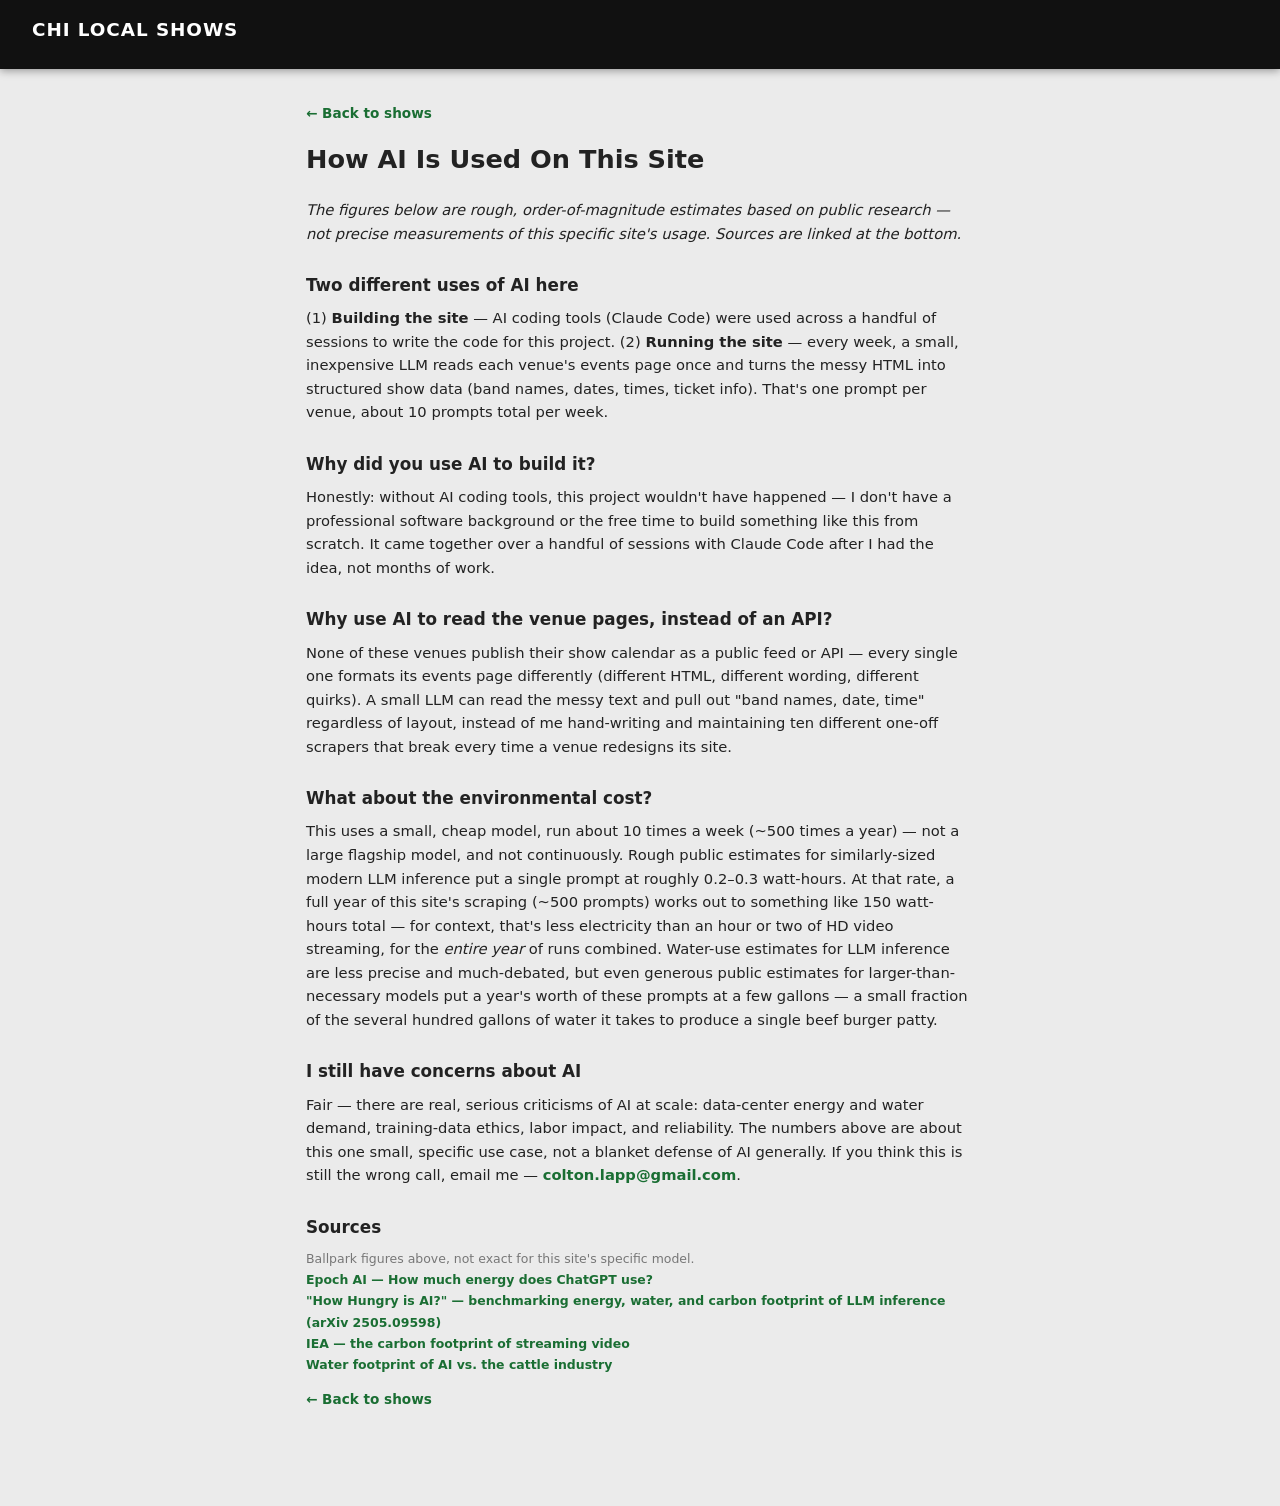
==== ai-usage.html @ 118ca4d9 "Prep site for public launch: docs, badges, UX/CSS polish - Stop displaying the personal "good show" " ====
<!DOCTYPE html>
<html lang="en">
<head>
  <meta charset="utf-8">
  <meta name="viewport" content="width=device-width, initial-scale=1">
  <title>How AI Is Used — Chi Local Shows</title>
  <link rel="stylesheet" href="static/style.css">
</head>
<body>
  <header>
    <div class="header-top">
      <h1><a href="index.html" style="color:inherit">Chi Local Shows</a></h1>
    </div>
  </header>
  <main class="doc-page">
    <a class="back-link" href="index.html">&larr; Back to shows</a>
    <h1>How AI Is Used On This Site</h1>
    <p><em>The figures below are rough, order-of-magnitude estimates based on public research —
    not precise measurements of this specific site's usage. Sources are linked at the bottom.</em></p>

    <h2>Two different uses of AI here</h2>
    <p>(1) <strong>Building the site</strong> — AI coding tools (Claude Code) were used across a
    handful of sessions to write the code for this project. (2) <strong>Running the site</strong>
    — every week, a small, inexpensive LLM reads each venue's events page once and turns the
    messy HTML into structured show data (band names, dates, times, ticket info). That's one
    prompt per venue, about 10 prompts total per week.</p>

    <h2>Why did you use AI to build it?</h2>
    <p>Honestly: without AI coding tools, this project wouldn't have happened — I don't have a
    professional software background or the free time to build something like this from scratch.
    It came together over a handful of sessions with Claude Code after I had the idea, not
    months of work.</p>

    <h2>Why use AI to read the venue pages, instead of an API?</h2>
    <p>None of these venues publish their show calendar as a public feed or API — every single
    one formats its events page differently (different HTML, different wording, different
    quirks). A small LLM can read the messy text and pull out "band names, date, time" regardless
    of layout, instead of me hand-writing and maintaining ten different one-off scrapers that
    break every time a venue redesigns its site.</p>

    <h2>What about the environmental cost?</h2>
    <p>This uses a small, cheap model, run about 10 times a week (~500 times a year) — not a
    large flagship model, and not continuously. Rough public estimates for similarly-sized modern
    LLM inference put a single prompt at roughly 0.2–0.3 watt-hours. At that rate, a full year of
    this site's scraping (~500 prompts) works out to something like 150 watt-hours total — for
    context, that's less electricity than an hour or two of HD video streaming, for the
    <em>entire year</em> of runs combined. Water-use estimates for LLM inference are less precise
    and much-debated, but even generous public estimates for larger-than-necessary models put a
    year's worth of these prompts at a few gallons — a small fraction of the several hundred
    gallons of water it takes to produce a single beef burger patty.</p>

    <h2>I still have concerns about AI</h2>
    <p>Fair — there are real, serious criticisms of AI at scale: data-center energy and water
    demand, training-data ethics, labor impact, and reliability. The numbers above are about this
    one small, specific use case, not a blanket defense of AI generally. If you think this is
    still the wrong call, email me — <a href="mailto:colton.lapp@gmail.com">colton.lapp@gmail.com</a>.</p>

    <h2>Sources</h2>
    <p class="source-list">
      Ballpark figures above, not exact for this site's specific model.<br>
      <a href="https://epoch.ai/gradient-updates/how-much-energy-does-chatgpt-use" target="_blank">Epoch AI — How much energy does ChatGPT use?</a><br>
      <a href="https://arxiv.org/html/2505.09598v1" target="_blank">"How Hungry is AI?" — benchmarking energy, water, and carbon footprint of LLM inference (arXiv 2505.09598)</a><br>
      <a href="https://www.iea.org/commentaries/the-carbon-footprint-of-streaming-video-fact-checking-the-headlines" target="_blank">IEA — the carbon footprint of streaming video</a><br>
      <a href="https://bryantresearch.co.uk/insight-items/comparing-water-footprint-ai/" target="_blank">Water footprint of AI vs. the cattle industry</a>
    </p>

    <a class="back-link" href="index.html">&larr; Back to shows</a>
  </main>
</body>
</html>
---- static/style.css ----
/* ── Reset ─────────────────────────────────────────────────── */
*, *::before, *::after { box-sizing: border-box; margin: 0; padding: 0; }

/* ── Base ──────────────────────────────────────────────────── */
body {
  font-family: system-ui, -apple-system, sans-serif;
  background: #ebebeb;
  color: #111;
  line-height: 1.5;
}

a { color: inherit; text-decoration: none; }
a:hover { text-decoration: underline; }

/* ── Header ────────────────────────────────────────────────── */
header {
  background: #111;
  color: #fff;
  padding: 1rem 2rem;
  position: sticky;
  top: 0;
  z-index: 100;
  box-shadow: 0 2px 8px rgba(0,0,0,.35);
}

.header-top {
  display: flex;
  align-items: center;
  gap: 1.5rem;
  margin-bottom: 0.6rem;
}

header h1 {
  font-size: 1.15rem;
  font-weight: 800;
  letter-spacing: 0.05em;
  text-transform: uppercase;
}

header .subtitle {
  font-size: 0.8rem;
  color: #888;
  flex: 1;
}

/* ── Filters ───────────────────────────────────────────────── */
#filters {
  display: flex;
  flex-direction: column;
  gap: 0.4rem;
}

.filter-row {
  display: flex;
  flex-wrap: wrap;
  align-items: center;
  gap: 0.35rem;
}

.filter-label {
  font-size: 0.65rem;
  font-weight: 700;
  text-transform: uppercase;
  letter-spacing: 0.08em;
  color: #666;
  min-width: 3rem;
}

.filter-btn {
  font-size: 0.72rem;
  font-weight: 500;
  padding: 0.25rem 0.65rem;
  border: 1px solid #333;
  border-radius: 99px;
  background: transparent;
  color: #aaa;
  cursor: pointer;
  transition: background 0.12s, color 0.12s, border-color 0.12s;
  letter-spacing: 0.02em;
  white-space: nowrap;
}

.filter-btn:hover {
  background: #222;
  color: #fff;
  border-color: #555;
}

.filter-btn--active {
  background: #fff;
  color: #111;
  border-color: #fff;
  font-weight: 600;
}

/* ── Layout ────────────────────────────────────────────────── */
main {
  max-width: 960px;
  margin: 2rem auto;
  padding: 0 1rem;
}

/* ── Day section ───────────────────────────────────────────── */
.day-section { margin-bottom: 2.5rem; }

.day-label {
  font-size: 1.15rem;
  font-weight: 800;
  text-transform: uppercase;
  letter-spacing: 0.07em;
  color: #333;
  margin-bottom: 0.85rem;
  padding-bottom: 0.4rem;
  border-bottom: 2px solid #d0d0d0;
}

/* ── Show card ─────────────────────────────────────────────── */
.show-card {
  background: #fff;
  border-radius: 10px;
  box-shadow: 0 1px 4px rgba(0,0,0,.08);
  margin-bottom: 1.25rem;
  overflow: hidden;
  border-left: 4px solid transparent;
}

.show-header {
  padding: 0.85rem 1.1rem;
  border-bottom: 1px solid #eee;
  display: flex;
  flex-direction: column;
  gap: 0.3rem;
}

/* Show header two-column layout */
.show-layout {
  display: flex;
  gap: 0.85rem;
  align-items: flex-start;
}

.show-venue-col {
  flex-shrink: 0;
  width: 100px;
}

.show-main-col {
  flex: 1;
  min-width: 0;
  display: flex;
  flex-direction: column;
  gap: 0.2rem;
}

.venue-thumb {
  width: 100px;
  height: 100px;
  border-radius: 8px;
  object-fit: cover;
  display: block;
}

.venue-thumb-placeholder {
  width: 100px;
  height: 100px;
  flex-shrink: 0;
}

/* Venue name: secondary label above show title */
.show-venue-line {
  line-height: 1;
}

.show-venue {
  font-size: 0.72rem;
  font-weight: 700;
  color: #999;
  text-transform: uppercase;
  letter-spacing: 0.06em;
}

.show-venue a { color: #999; }
.show-venue a:hover { color: #555; text-decoration: underline; }

/* Show title: the prominent identifier */
.show-title {
  font-size: 1.5rem;
  font-weight: 800;
  color: #111;
  line-height: 1.2;
  letter-spacing: -0.01em;
}

/* Time + date row below show title */
.show-time-date {
  display: flex;
  align-items: center;
  gap: 0.5rem;
  flex-wrap: wrap;
}

.show-time {
  font-size: 0.82rem;
  font-weight: 700;
  color: #444;
  white-space: nowrap;
}

.show-date-small {
  font-size: 0.75rem;
  color: #999;
  white-space: nowrap;
}

.venue-btn {
  display: inline-block;
  margin-top: 0.3rem;
  font-size: 0.72rem;
  font-weight: 600;
  color: #555;
  background: #f0f0f0;
  border: 1px solid #ddd;
  border-radius: 4px;
  padding: 0.2rem 0.55rem;
  transition: background 0.1s;
}
.venue-btn:hover { background: #e4e4e4; text-decoration: none; }

.show-chips {
  display: flex;
  flex-wrap: wrap;
  gap: 0.3rem;
  margin-top: 0.35rem;
}

.show-chip {
  font-size: 0.68rem;
  font-weight: 600;
  color: #555;
  background: #f0f0f0;
  padding: 0.1rem 0.45rem;
  border-radius: 3px;
  white-space: nowrap;
}

.show-chip--warn {
  color: #92400e;
  background: #fef3c7;
}

.show-notes {
  font-size: 0.78rem;
  color: #999;
  font-style: italic;
  margin-top: 0.25rem;
  line-height: 1.4;
}

/* ── Band cards list ───────────────────────────────────────── */
.bands-list {
  padding: 0.85rem 1.1rem;
  display: flex;
  flex-direction: column;
  gap: 0;
}

/* ── Band card ─────────────────────────────────────────────── */
.band-card {
  display: grid;
  grid-template-columns: 1fr 1fr;
  gap: 1rem;
  padding: 0.85rem 0;
}

.band-card + .band-card {
  border-top: 1px solid #f0f0f0;
}

/* ── Band info column (left) ───────────────────────────────── */
.band-info-col {
  display: flex;
  flex-direction: column;
  gap: 0.5rem;
  min-width: 0;
}

.band-top-row {
  display: flex;
  align-items: flex-start;
  gap: 0.65rem;
}

.band-top-text {
  display: flex;
  flex-direction: column;
  gap: 0.3rem;
  min-width: 0;
}

.band-img {
  width: 64px;
  height: 64px;
  border-radius: 6px;
  object-fit: cover;
  flex-shrink: 0;
}

.band-img-placeholder {
  width: 64px;
  height: 64px;
  border-radius: 6px;
  background: #e8e8e8;
  flex-shrink: 0;
  display: flex;
  align-items: center;
  justify-content: center;
  font-size: 1.3rem;
  color: #ccc;
  cursor: help;
}

.band-name {
  font-size: 1.05rem;
  font-weight: 700;
  color: #111;
  line-height: 1.25;
}

a.band-name:hover { color: #1a5c36; text-decoration: underline; }

.genre-tags {
  display: flex;
  align-items: baseline;
  flex-wrap: wrap;
  gap: 0.2rem;
  line-height: 1.3;
}

.genre-label {
  font-size: 0.7rem;
  font-weight: 700;
  color: #aaa;
  white-space: nowrap;
}

.genre-list {
  font-size: 0.7rem;
  color: #777;
}

.followers-count {
  font-size: 0.78rem;
  font-weight: 600;
  color: #555;
}

.spotify-stats {
  font-size: 0.72rem;
  color: #999;
}

.band-meta {
  display: flex;
  flex-wrap: wrap;
  gap: 0.35rem;
  align-items: center;
  line-height: 1;
}

.band-note {
  font-size: 0.72rem;
  color: #999;
  font-style: italic;
}

/* ── Badges ────────────────────────────────────────────────── */
.show-badges,
.band-badges {
  display: flex;
  flex-wrap: wrap;
  gap: 0.3rem;
}

.show-badges { margin-top: 0.35rem; }

.show-badge,
.band-badge {
  font-size: 0.68rem;
  font-weight: 600;
  color: #444;
  background: #f0ede4;
  border: 1px solid #e2dcc9;
  border-radius: 99px;
  padding: 0.12rem 0.55rem;
  white-space: nowrap;
  cursor: help;
}

.badge-legend {
  display: flex;
  flex-wrap: wrap;
  align-items: center;
  gap: 0.5rem;
  margin: 0 0 1.5rem;
  padding-bottom: 1rem;
  border-bottom: 1px solid #d0d0d0;
}

.legend-label {
  font-size: 0.7rem;
  font-weight: 700;
  text-transform: uppercase;
  letter-spacing: 0.06em;
  color: #777;
}

.legend-item {
  font-size: 0.72rem;
  color: #555;
  background: #fff;
  border: 1px solid #ddd;
  border-radius: 99px;
  padding: 0.15rem 0.6rem;
  cursor: help;
}

/* ── Site intro ────────────────────────────────────────────── */
.site-intro {
  max-width: 640px;
  margin: 0 0 1.75rem;
  color: #444;
  font-size: 0.88rem;
  line-height: 1.55;
}

.site-intro p { margin-bottom: 0.6rem; }
.site-intro p:last-child { margin-bottom: 0; }
.site-intro a { color: #1a6e33; font-weight: 600; }
.site-intro a:hover { text-decoration: underline; }

/* ── Collapsible day sections ─────────────────────────────── */
.day-section summary.day-label {
  cursor: pointer;
  list-style: none;
}
.day-section summary.day-label::-webkit-details-marker { display: none; }
.day-section summary.day-label::before {
  content: "▾ ";
  font-size: 0.9em;
}
.day-section details:not([open]) summary.day-label::before {
  content: "▸ ";
}

/* ── Social / streaming links ──────────────────────────────── */
.band-links {
  display: flex;
  gap: 0.45rem;
  flex-wrap: wrap;
}

.band-links a {
  display: inline-flex;
  align-items: center;
  gap: 0.3rem;
  font-size: 0.74rem;
  font-weight: 600;
  padding: 0.22rem 0.55rem;
  border-radius: 5px;
  transition: filter 0.12s, opacity 0.12s;
  text-decoration: none;
}
.band-links a:hover { opacity: 0.8; text-decoration: none; }

.social-icon {
  width: 13px;
  height: 13px;
  flex-shrink: 0;
  vertical-align: middle;
}

.link-spotify {
  color: #1a8a3e;
  background: #eaf7ee;
  border: 1px solid #c3e8ce;
}

.link-instagram {
  color: #c0304c;
  background: #fdeef1;
  border: 1px solid #f4c0cc;
}

.link-bandcamp {
  color: #0f6e87;
  background: #e5f5fa;
  border: 1px solid #b3dde8;
}

/* ── Band embeds column (right) ────────────────────────────── */
.band-embeds-col {
  display: flex;
  flex-direction: column;
  gap: 0.4rem;
  min-width: 0;
}

.spotify-embed iframe,
.bandcamp-embed iframe {
  display: block;
  width: 100%;
  border: none;
  border-radius: 6px;
}


/* ── Doc pages (about.html, ai-usage.html) ─────────────────── */
.doc-page {
  max-width: 700px;
  margin: 2rem auto;
  padding: 0 1rem 3rem;
  color: #222;
}

.doc-page h1 {
  font-size: 1.6rem;
  font-weight: 800;
  margin-bottom: 1.25rem;
}

.doc-page h2 {
  font-size: 1.05rem;
  font-weight: 700;
  margin: 1.75rem 0 0.5rem;
}

.doc-page p {
  font-size: 0.92rem;
  line-height: 1.6;
  margin-bottom: 0.75rem;
}

.doc-page a { color: #1a6e33; font-weight: 600; }
.doc-page a:hover { text-decoration: underline; }

.doc-page .back-link {
  display: inline-block;
  font-size: 0.85rem;
  margin-bottom: 1rem;
}

.doc-page .source-list {
  font-size: 0.78rem;
  color: #777;
  line-height: 1.7;
}

/* ── Responsive: stack on narrow screens ───────────────────── */
@media (max-width: 600px) {
  header { padding: 0.75rem 1rem; }

  .show-venue-col { width: 64px; }
  .venue-thumb { width: 64px; height: 64px; }
  .venue-thumb-placeholder { width: 64px; height: 64px; }
  .show-title { font-size: 1.25rem; }

  .show-time-date { gap: 0.35rem; }
  .show-chips { gap: 0.25rem; margin-top: 0.45rem; }
  .genre-tags { gap: 0.3rem; }
  .band-meta { gap: 0.5rem; }
  .show-badges,
  .band-badges { gap: 0.4rem; }

  .band-card {
    grid-template-columns: 1fr;
  }

  .filter-btn { font-size: 0.68rem; padding: 0.2rem 0.5rem; }
}
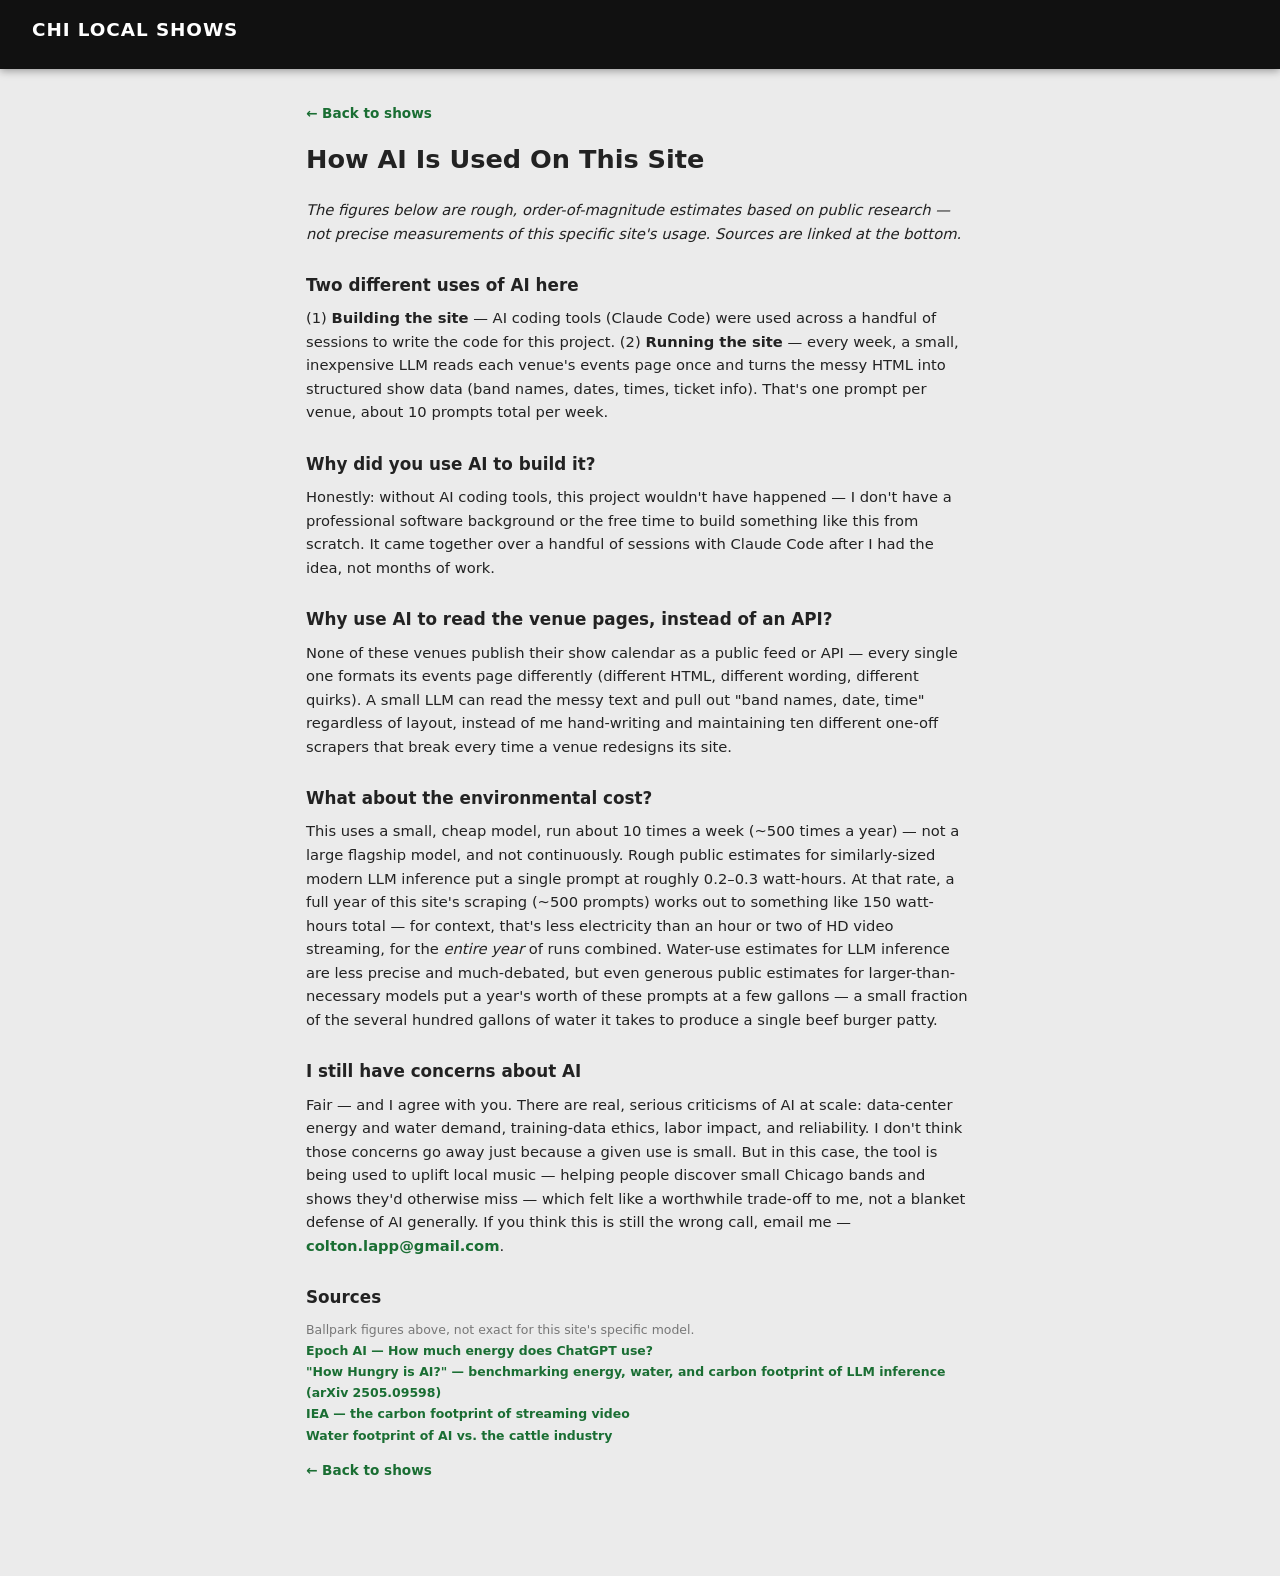
==== commit 246204a4: "Tighten Spotify matching, badge thresholds, and badge layout - Replace the loose name/follower check" ====
--- a/ai-usage.html
+++ b/ai-usage.html
@@ -50,10 +50,13 @@
     gallons of water it takes to produce a single beef burger patty.</p>
 
     <h2>I still have concerns about AI</h2>
-    <p>Fair — there are real, serious criticisms of AI at scale: data-center energy and water
-    demand, training-data ethics, labor impact, and reliability. The numbers above are about this
-    one small, specific use case, not a blanket defense of AI generally. If you think this is
-    still the wrong call, email me — <a href="mailto:colton.lapp@gmail.com">colton.lapp@gmail.com</a>.</p>
+    <p>Fair — and I agree with you. There are real, serious criticisms of AI at scale: data-center
+    energy and water demand, training-data ethics, labor impact, and reliability. I don't think
+    those concerns go away just because a given use is small. But in this case, the tool is being
+    used to uplift local music — helping people discover small Chicago bands and shows they'd
+    otherwise miss — which felt like a worthwhile trade-off to me, not a blanket defense of AI
+    generally. If you think this is still the wrong call, email me —
+    <a href="mailto:colton.lapp@gmail.com">colton.lapp@gmail.com</a>.</p>
 
     <h2>Sources</h2>
     <p class="source-list">
--- a/static/style.css
+++ b/static/style.css
@@ -226,10 +226,11 @@
 }
 .venue-btn:hover { background: #e4e4e4; text-decoration: none; }
 
-.show-chips {
-  display: flex;
-  flex-wrap: wrap;
-  gap: 0.3rem;
+.show-chips-row {
+  display: flex;
+  flex-wrap: wrap;
+  align-items: center;
+  gap: 0.35rem;
   margin-top: 0.35rem;
 }
 
@@ -374,14 +375,11 @@
 }
 
 /* ── Badges ────────────────────────────────────────────────── */
-.show-badges,
 .band-badges {
   display: flex;
   flex-wrap: wrap;
   gap: 0.3rem;
 }
-
-.show-badges { margin-top: 0.35rem; }
 
 .show-badge,
 .band-badge {
@@ -396,6 +394,13 @@
   cursor: help;
 }
 
+/* Show-level badges (established/rising/free) sit in the chips row, so they
+   should read a bit larger/bolder than the per-band badges next to them. */
+.show-badge {
+  font-size: 0.78rem;
+  padding: 0.18rem 0.7rem;
+}
+
 .badge-legend {
   display: flex;
   flex-wrap: wrap;
@@ -565,10 +570,9 @@
   .show-title { font-size: 1.25rem; }
 
   .show-time-date { gap: 0.35rem; }
-  .show-chips { gap: 0.25rem; margin-top: 0.45rem; }
+  .show-chips-row { gap: 0.3rem; margin-top: 0.45rem; }
   .genre-tags { gap: 0.3rem; }
   .band-meta { gap: 0.5rem; }
-  .show-badges,
   .band-badges { gap: 0.4rem; }
 
   .band-card {
